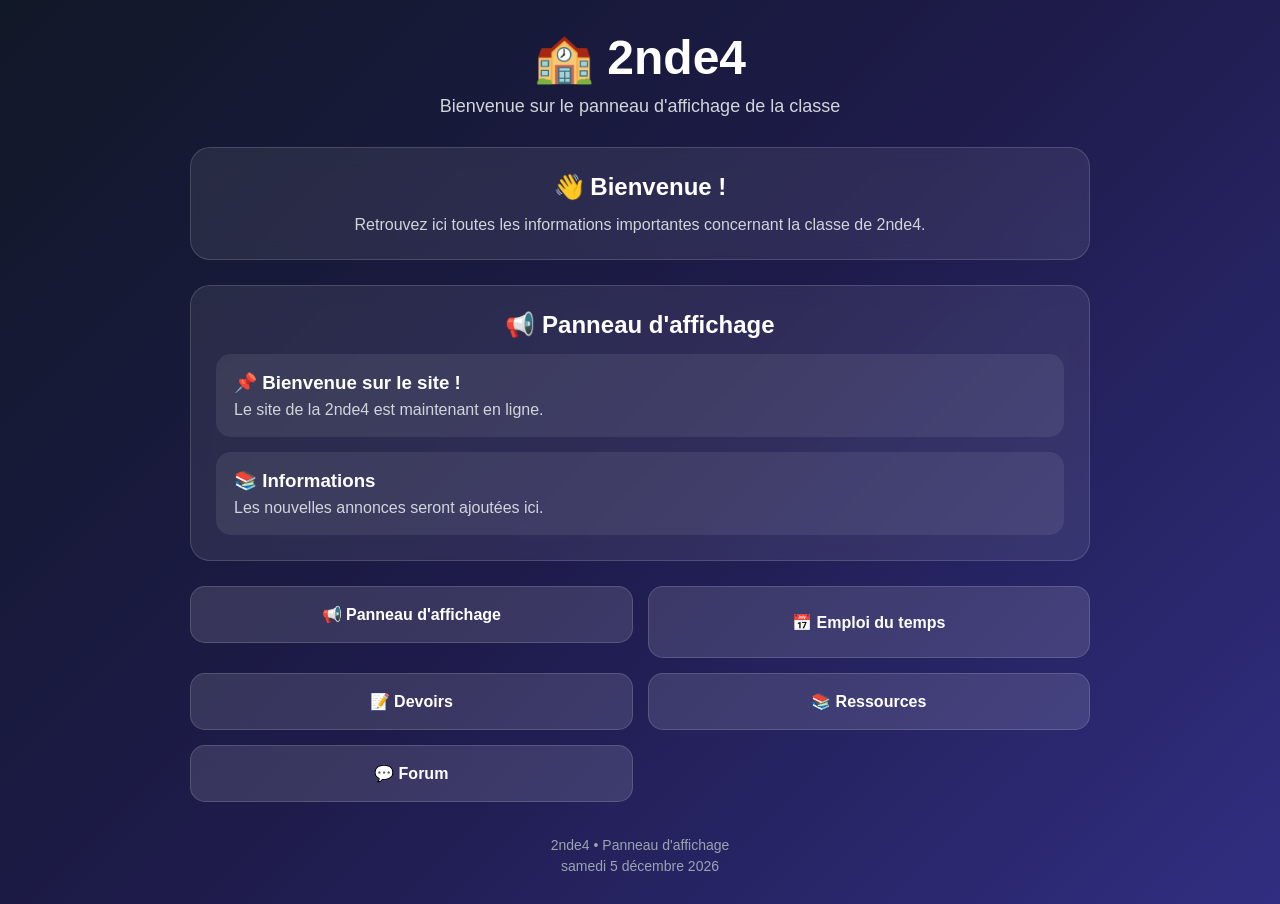
==== index.html @ 2724e39a "Premier commit" ====
<!DOCTYPE html>

<html lang="fr">
<head>
    <meta charset="UTF-8">
    <meta name="viewport" content="width=device-width, initial-scale=1.0">

<title>2nde4</title>

<link rel="stylesheet" href="style.css">

</head>

<body>

<header>
    <h1>🏫 2nde4</h1>
    <p>Bienvenue sur le panneau d'affichage de la classe</p>
</header>

<main>

    <section class="welcome">
        <h2>👋 Bienvenue !</h2>
        <p>
            Retrouvez ici toutes les informations importantes
            concernant la classe de 2nde4.
        </p>
    </section>

    <section class="panel">
        <h2>📢 Panneau d'affichage</h2>

        <div class="announcement">
            <h3>📌 Bienvenue sur le site !</h3>
            <p>
                Le site de la 2nde4 est maintenant en ligne.
            </p>
        </div>

        <div class="announcement">
            <h3>📚 Informations</h3>
            <p>
                Les nouvelles annonces seront ajoutées ici.
            </p>
        </div>
    </section>

    <section class="buttons">

        <a href="affichage.html" class="menu-button">
    📢 Panneau d'affichage
</a>

        <button onclick="showMessage('📅 Emploi du temps')">
            📅 Emploi du temps
        </button>

        <button onclick="showMessage('📝 Devoirs et contrôles')">
            📝 Devoirs
        </button>

        <button onclick="showMessage('📚 Ressources')">
            📚 Ressources
        </button>

        <button onclick="showMessage('💬 Forum')">
            💬 Forum
        </button>

    </section>

</main>

<footer>
    <p>2nde4 • Panneau d'affichage</p>
    <p id="date"></p>
</footer>

<script src="script.js"></script>

</body>
</html>
---- style.css ----
* {
  box-sizing: border-box;
  margin: 0;
  padding: 0;
  }

body {
font-family: Arial, sans-serif;
min-height: 100vh;
background: linear-gradient(135deg, #111827, #1e1b4b, #312e81);
color: white;
text-align: center;
padding: 30px 15px;
}

header {
margin-bottom: 30px;
}

header h1 {
font-size: 48px;
margin-bottom: 10px;
}

header p {
color: #d1d5db;
font-size: 18px;
}

main {
max-width: 900px;
margin: auto;
}

section {
margin-bottom: 25px;
}

.welcome,
.panel {
background: rgba(255, 255, 255, 0.08);
border: 1px solid rgba(255, 255, 255, 0.15);
border-radius: 20px;
padding: 25px;
backdrop-filter: blur(10px);
}

h2 {
margin-bottom: 15px;
}

.welcome p {
color: #d1d5db;
}

.announcement {
text-align: left;
background: rgba(255, 255, 255, 0.08);
padding: 18px;
margin-top: 15px;
border-radius: 15px;
}

.announcement h3 {
margin-bottom: 7px;
}

.announcement p {
color: #d1d5db;
}

.buttons {
display: grid;
grid-template-columns: repeat(2, 1fr);
gap: 15px;
}

button {
border: none;
border-radius: 15px;
padding: 18px;
font-size: 16px;
font-weight: bold;
color: white;
background: rgba(255, 255, 255, 0.12);
border: 1px solid rgba(255, 255, 255, 0.15);
cursor: pointer;
transition: 0.25s;
}

button:hover {
transform: translateY(-3px);
background: rgba(255, 255, 255, 0.2);
}

footer {
margin-top: 35px;
color: #9ca3af;
font-size: 14px;
}

#date {
margin-top: 5px;
}

@media (max-width: 600px) {

header h1 {
    font-size: 38px;
}

.buttons {
    grid-template-columns: 1fr;
}

}
.back-button {
display: inline-block;
margin-bottom: 25px;
padding: 12px 20px;
border-radius: 12px;
background: rgba(255, 255, 255, 0.1);
border: 1px solid rgba(255, 255, 255, 0.15);
color: white;
text-decoration: none;
font-weight: bold;
transition: 0.25s;
}

.back-button {
transform: translateY(-2px);
background: rgba(255, 255, 255, 0.2);
}

.announcement small {
display: block;
margin-top: 12px;
color: #9ca3af;
}

.menu-button {
    display: block;
    text-decoration: none;
    color: white;
    background: rgba(255, 255, 255, 0.12);
    border: 1px solid rgba(255, 255, 255, 0.15);
    border-radius: 15px;
    padding: 18px;
    margin-bottom: 15px;
    font-size: 16px;
    font-weight: bold;
    transition: 0.25s;
}

.menu-button:hover {
    transform: translateY(-3px);
    background: rgba(255, 255, 255, 0.2);
}

.add-button {
width: 100%;
margin-bottom: 20px;
border: none;
border-radius: 15px;
padding: 17px;
font-size: 16px;
font-weight: bold;
color: white;
background: rgba(255, 255, 255, 0.12);
border: 1px solid rgba(255, 255, 255, 0.15);
cursor: pointer;
transition: 0.25s;
}

.add-button {
transform: translateY(-3px);
background: rgba(255, 255, 255, 0.2);
}

.form-container {
display: none;
background: rgba(255, 255, 255, 0.08);
border: 1px solid rgba(255, 255, 255, 0.15);
border-radius: 20px;
padding: 25px;
margin-bottom: 25px;
backdrop-filter: blur(10px);
}

.form-container input,
.form-container textarea {
width: 100%;
margin-top: 15px;
padding: 14px;
border: none;
border-radius: 12px;
background: rgba(255, 255, 255, 0.1);
color: white;
font-size: 15px;
outline: none;
}

.form-container textarea {
min-height: 120px;
resize: vertical;
}

.form-container input::placeholder,
.form-container textarea::placeholder {
color: #aaa;
}

.form-buttons {
display: flex;
gap: 10px;
margin-top: 15px;
}

.form-buttons button {
flex: 1;
}

.post {
text-align: left;
background: rgba(255, 255, 255, 0.08);
padding: 20px;
margin-bottom: 15px;
border-radius: 15px;
}

.post h3 {
margin-bottom: 10px;
}

.post p {
color: #d1d5db;
white-space: pre-wrap;
}

.post small {
display: block;
margin-top: 12px;
color: #9ca3af;
}
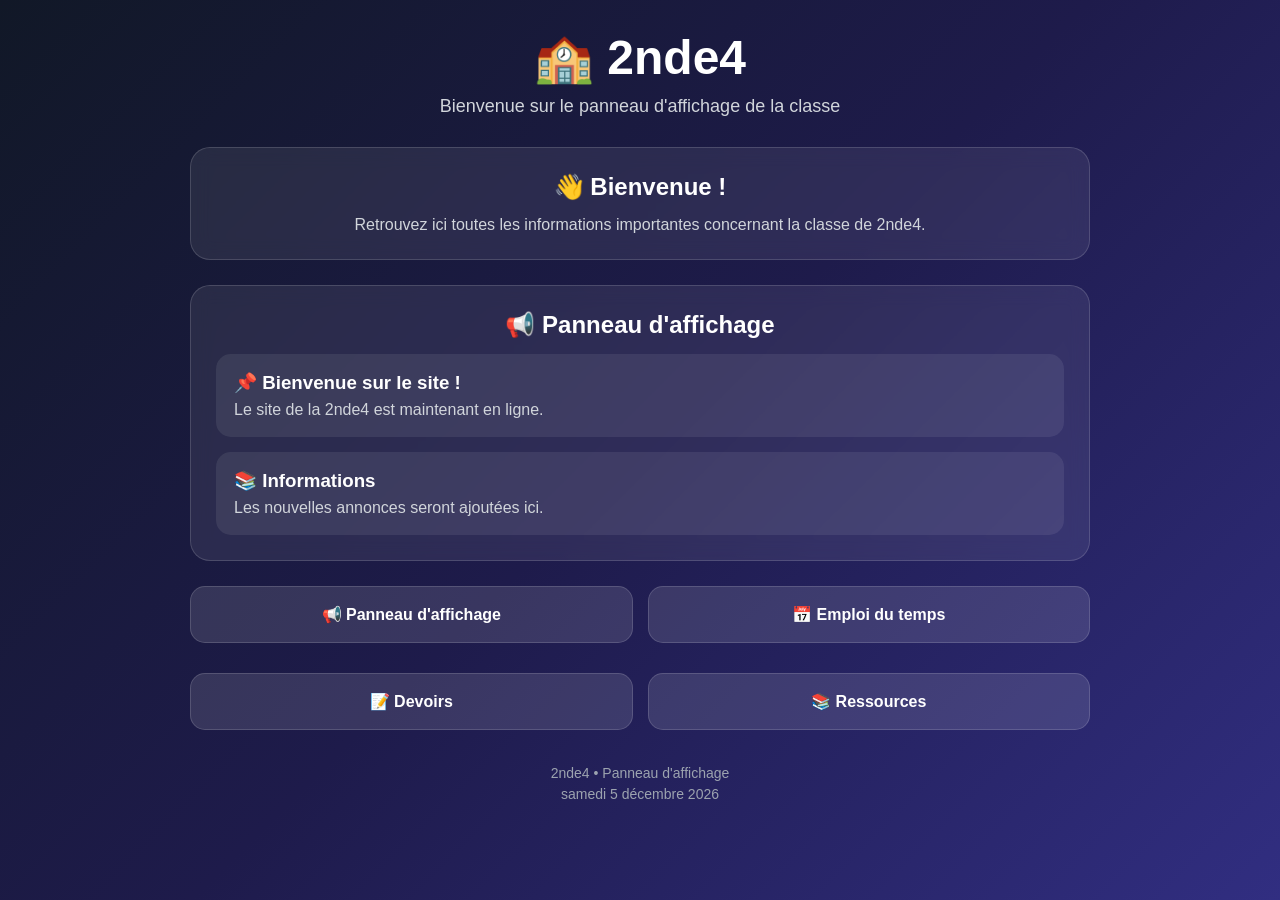
==== commit feb00c4b: "Add files via upload" ====
--- a/index.html
+++ b/index.html
@@ -1,83 +1,79 @@
-<!DOCTYPE html>
-
-<html lang="fr">
-<head>
-    <meta charset="UTF-8">
-    <meta name="viewport" content="width=device-width, initial-scale=1.0">
-
-<title>2nde4</title>
-
-<link rel="stylesheet" href="style.css">
-
-</head>
-
-<body>
-
-<header>
-    <h1>🏫 2nde4</h1>
-    <p>Bienvenue sur le panneau d'affichage de la classe</p>
-</header>
-
-<main>
-
-    <section class="welcome">
-        <h2>👋 Bienvenue !</h2>
-        <p>
-            Retrouvez ici toutes les informations importantes
-            concernant la classe de 2nde4.
-        </p>
-    </section>
-
-    <section class="panel">
-        <h2>📢 Panneau d'affichage</h2>
-
-        <div class="announcement">
-            <h3>📌 Bienvenue sur le site !</h3>
-            <p>
-                Le site de la 2nde4 est maintenant en ligne.
-            </p>
-        </div>
-
-        <div class="announcement">
-            <h3>📚 Informations</h3>
-            <p>
-                Les nouvelles annonces seront ajoutées ici.
-            </p>
-        </div>
-    </section>
-
-    <section class="buttons">
-
-        <a href="affichage.html" class="menu-button">
-    📢 Panneau d'affichage
-</a>
-
-        <button onclick="showMessage('📅 Emploi du temps')">
-            📅 Emploi du temps
-        </button>
-
-        <button onclick="showMessage('📝 Devoirs et contrôles')">
-            📝 Devoirs
-        </button>
-
-        <button onclick="showMessage('📚 Ressources')">
-            📚 Ressources
-        </button>
-
-        <button onclick="showMessage('💬 Forum')">
-            💬 Forum
-        </button>
-
-    </section>
-
-</main>
-
-<footer>
-    <p>2nde4 • Panneau d'affichage</p>
-    <p id="date"></p>
-</footer>
-
-<script src="script.js"></script>
-
-</body>
-</html>
+<!DOCTYPE html>
+
+<html lang="fr">
+<head>
+    <meta charset="UTF-8">
+    <meta name="viewport" content="width=device-width, initial-scale=1.0">
+
+<title>2nde4</title>
+
+<link rel="stylesheet" href="style.css">
+
+</head>
+
+<body>
+
+<header>
+    <h1>🏫 2nde4</h1>
+    <p>Bienvenue sur le panneau d'affichage de la classe</p>
+</header>
+
+<main>
+
+    <section class="welcome">
+        <h2>👋 Bienvenue !</h2>
+        <p>
+            Retrouvez ici toutes les informations importantes
+            concernant la classe de 2nde4.
+        </p>
+    </section>
+
+    <section class="panel">
+        <h2>📢 Panneau d'affichage</h2>
+
+        <div class="announcement">
+            <h3>📌 Bienvenue sur le site !</h3>
+            <p>
+                Le site de la 2nde4 est maintenant en ligne.
+            </p>
+        </div>
+
+        <div class="announcement">
+            <h3>📚 Informations</h3>
+            <p>
+                Les nouvelles annonces seront ajoutées ici.
+            </p>
+        </div>
+    </section>
+
+    <section class="buttons">
+
+        <a href="affichage.html" class="menu-button">
+    📢 Panneau d'affichage
+</a>
+
+        <a href="emploi-du-temps.html" class="menu-button">
+    📅 Emploi du temps
+</a>
+
+        <button onclick="showMessage('📝 Devoirs et contrôles')">
+            📝 Devoirs
+        </button>
+
+        <button onclick="showMessage('📚 Ressources')">
+            📚 Ressources
+        </button>
+
+    </section>
+
+</main>
+
+<footer>
+    <p>2nde4 • Panneau d'affichage</p>
+    <p id="date"></p>
+</footer>
+
+<script src="script.js"></script>
+
+</body>
+</html>
--- a/style.css
+++ b/style.css
@@ -1,244 +1,330 @@
-* {
-  box-sizing: border-box;
-  margin: 0;
-  padding: 0;
-  }
-
-body {
-font-family: Arial, sans-serif;
-min-height: 100vh;
-background: linear-gradient(135deg, #111827, #1e1b4b, #312e81);
-color: white;
-text-align: center;
-padding: 30px 15px;
-}
-
-header {
-margin-bottom: 30px;
-}
-
-header h1 {
-font-size: 48px;
-margin-bottom: 10px;
-}
-
-header p {
-color: #d1d5db;
-font-size: 18px;
-}
-
-main {
-max-width: 900px;
-margin: auto;
-}
-
-section {
-margin-bottom: 25px;
-}
-
-.welcome,
-.panel {
-background: rgba(255, 255, 255, 0.08);
-border: 1px solid rgba(255, 255, 255, 0.15);
-border-radius: 20px;
-padding: 25px;
-backdrop-filter: blur(10px);
-}
-
-h2 {
-margin-bottom: 15px;
-}
-
-.welcome p {
-color: #d1d5db;
-}
-
-.announcement {
-text-align: left;
-background: rgba(255, 255, 255, 0.08);
-padding: 18px;
-margin-top: 15px;
-border-radius: 15px;
-}
-
-.announcement h3 {
-margin-bottom: 7px;
-}
-
-.announcement p {
-color: #d1d5db;
-}
-
-.buttons {
-display: grid;
-grid-template-columns: repeat(2, 1fr);
-gap: 15px;
-}
-
-button {
-border: none;
-border-radius: 15px;
-padding: 18px;
-font-size: 16px;
-font-weight: bold;
-color: white;
-background: rgba(255, 255, 255, 0.12);
-border: 1px solid rgba(255, 255, 255, 0.15);
-cursor: pointer;
-transition: 0.25s;
-}
-
-button:hover {
-transform: translateY(-3px);
-background: rgba(255, 255, 255, 0.2);
-}
-
-footer {
-margin-top: 35px;
-color: #9ca3af;
-font-size: 14px;
-}
-
-#date {
-margin-top: 5px;
-}
-
-@media (max-width: 600px) {
-
-header h1 {
-    font-size: 38px;
-}
-
-.buttons {
-    grid-template-columns: 1fr;
-}
-
-}
-.back-button {
-display: inline-block;
-margin-bottom: 25px;
-padding: 12px 20px;
-border-radius: 12px;
-background: rgba(255, 255, 255, 0.1);
-border: 1px solid rgba(255, 255, 255, 0.15);
-color: white;
-text-decoration: none;
-font-weight: bold;
-transition: 0.25s;
-}
-
-.back-button {
-transform: translateY(-2px);
-background: rgba(255, 255, 255, 0.2);
-}
-
-.announcement small {
-display: block;
-margin-top: 12px;
-color: #9ca3af;
-}
-
-.menu-button {
-    display: block;
-    text-decoration: none;
-    color: white;
-    background: rgba(255, 255, 255, 0.12);
-    border: 1px solid rgba(255, 255, 255, 0.15);
-    border-radius: 15px;
-    padding: 18px;
-    margin-bottom: 15px;
-    font-size: 16px;
-    font-weight: bold;
-    transition: 0.25s;
-}
-
-.menu-button:hover {
-    transform: translateY(-3px);
-    background: rgba(255, 255, 255, 0.2);
-}
-
-.add-button {
-width: 100%;
-margin-bottom: 20px;
-border: none;
-border-radius: 15px;
-padding: 17px;
-font-size: 16px;
-font-weight: bold;
-color: white;
-background: rgba(255, 255, 255, 0.12);
-border: 1px solid rgba(255, 255, 255, 0.15);
-cursor: pointer;
-transition: 0.25s;
-}
-
-.add-button {
-transform: translateY(-3px);
-background: rgba(255, 255, 255, 0.2);
-}
-
-.form-container {
-display: none;
-background: rgba(255, 255, 255, 0.08);
-border: 1px solid rgba(255, 255, 255, 0.15);
-border-radius: 20px;
-padding: 25px;
-margin-bottom: 25px;
-backdrop-filter: blur(10px);
-}
-
-.form-container input,
-.form-container textarea {
-width: 100%;
-margin-top: 15px;
-padding: 14px;
-border: none;
-border-radius: 12px;
-background: rgba(255, 255, 255, 0.1);
-color: white;
-font-size: 15px;
-outline: none;
-}
-
-.form-container textarea {
-min-height: 120px;
-resize: vertical;
-}
-
-.form-container input::placeholder,
-.form-container textarea::placeholder {
-color: #aaa;
-}
-
-.form-buttons {
-display: flex;
-gap: 10px;
-margin-top: 15px;
-}
-
-.form-buttons button {
-flex: 1;
-}
-
-.post {
-text-align: left;
-background: rgba(255, 255, 255, 0.08);
-padding: 20px;
-margin-bottom: 15px;
-border-radius: 15px;
-}
-
-.post h3 {
-margin-bottom: 10px;
-}
-
-.post p {
-color: #d1d5db;
-white-space: pre-wrap;
-}
-
-.post small {
-display: block;
-margin-top: 12px;
-color: #9ca3af;
+* {
+  box-sizing: border-box;
+  margin: 0;
+  padding: 0;
+  }
+
+body {
+font-family: Arial, sans-serif;
+min-height: 100vh;
+background: linear-gradient(135deg, #111827, #1e1b4b, #312e81);
+color: white;
+text-align: center;
+padding: 30px 15px;
+}
+
+header {
+margin-bottom: 30px;
+}
+
+header h1 {
+font-size: 48px;
+margin-bottom: 10px;
+}
+
+header p {
+color: #d1d5db;
+font-size: 18px;
+}
+
+main {
+max-width: 900px;
+margin: auto;
+}
+
+section {
+margin-bottom: 25px;
+}
+
+.welcome,
+.panel {
+background: rgba(255, 255, 255, 0.08);
+border: 1px solid rgba(255, 255, 255, 0.15);
+border-radius: 20px;
+padding: 25px;
+backdrop-filter: blur(10px);
+}
+
+h2 {
+margin-bottom: 15px;
+}
+
+.welcome p {
+color: #d1d5db;
+}
+
+.announcement {
+text-align: left;
+background: rgba(255, 255, 255, 0.08);
+padding: 18px;
+margin-top: 15px;
+border-radius: 15px;
+}
+
+.announcement h3 {
+margin-bottom: 7px;
+}
+
+.announcement p {
+color: #d1d5db;
+}
+
+.buttons {
+display: grid;
+grid-template-columns: repeat(2, 1fr);
+gap: 15px;
+}
+
+button {
+border: none;
+border-radius: 15px;
+padding: 18px;
+font-size: 16px;
+font-weight: bold;
+color: white;
+background: rgba(255, 255, 255, 0.12);
+border: 1px solid rgba(255, 255, 255, 0.15);
+cursor: pointer;
+transition: 0.25s;
+}
+
+button:hover {
+transform: translateY(-3px);
+background: rgba(255, 255, 255, 0.2);
+}
+
+footer {
+margin-top: 35px;
+color: #9ca3af;
+font-size: 14px;
+}
+
+#date {
+margin-top: 5px;
+}
+
+@media (max-width: 600px) {
+
+header h1 {
+    font-size: 38px;
+}
+
+.buttons {
+    grid-template-columns: 1fr;
+}
+
+}
+.back-button {
+display: inline-block;
+margin-bottom: 25px;
+padding: 12px 20px;
+border-radius: 12px;
+background: rgba(255, 255, 255, 0.1);
+border: 1px solid rgba(255, 255, 255, 0.15);
+color: white;
+text-decoration: none;
+font-weight: bold;
+transition: 0.25s;
+}
+
+.back-button {
+transform: translateY(-2px);
+background: rgba(255, 255, 255, 0.2);
+}
+
+.announcement small {
+display: block;
+margin-top: 12px;
+color: #9ca3af;
+}
+
+.menu-button {
+    display: block;
+    text-decoration: none;
+    color: white;
+    background: rgba(255, 255, 255, 0.12);
+    border: 1px solid rgba(255, 255, 255, 0.15);
+    border-radius: 15px;
+    padding: 18px;
+    margin-bottom: 15px;
+    font-size: 16px;
+    font-weight: bold;
+    transition: 0.25s;
+}
+
+.menu-button:hover {
+    transform: translateY(-3px);
+    background: rgba(255, 255, 255, 0.2);
+}
+
+.add-button {
+width: 100%;
+margin-bottom: 20px;
+border: none;
+border-radius: 15px;
+padding: 17px;
+font-size: 16px;
+font-weight: bold;
+color: white;
+background: rgba(255, 255, 255, 0.12);
+border: 1px solid rgba(255, 255, 255, 0.15);
+cursor: pointer;
+transition: 0.25s;
+}
+
+.add-button {
+transform: translateY(-3px);
+background: rgba(255, 255, 255, 0.2);
+}
+
+.form-container {
+display: none;
+background: rgba(255, 255, 255, 0.08);
+border: 1px solid rgba(255, 255, 255, 0.15);
+border-radius: 20px;
+padding: 25px;
+margin-bottom: 25px;
+backdrop-filter: blur(10px);
+}
+
+.form-container input,
+.form-container textarea {
+width: 100%;
+margin-top: 15px;
+padding: 14px;
+border: none;
+border-radius: 12px;
+background: rgba(255, 255, 255, 0.1);
+color: white;
+font-size: 15px;
+outline: none;
+}
+
+.form-container textarea {
+min-height: 120px;
+resize: vertical;
+}
+
+.form-container input::placeholder,
+.form-container textarea::placeholder {
+color: #aaa;
+}
+
+.form-buttons {
+display: flex;
+gap: 10px;
+margin-top: 15px;
+}
+
+.form-buttons button {
+flex: 1;
+}
+
+.post {
+text-align: left;
+background: rgba(255, 255, 255, 0.08);
+padding: 20px;
+margin-bottom: 15px;
+border-radius: 15px;
+}
+
+.post h3 {
+margin-bottom: 10px;
+}
+
+.post p {
+color: #d1d5db;
+white-space: pre-wrap;
+}
+
+.post small {
+display: block;
+margin-top: 12px;
+color: #9ca3af;
+}
+
+/* =========================
+   EMPLOI DU TEMPS
+========================= */
+
+.navigation-semaine {
+    display: flex;
+    justify-content: center;
+    align-items: center;
+    gap: 10px;
+    margin: 20px 0;
+    flex-wrap: wrap;
+}
+
+.navigation-semaine button {
+    padding: 10px 15px;
+    border: none;
+    border-radius: 12px;
+    cursor: pointer;
+    font-size: 15px;
+}
+
+.semaine-titre {
+    text-align: center;
+    margin: 25px 0;
+    text-transform: capitalize;
+}
+
+.jour-emploi {
+    margin-bottom: 25px;
+}
+
+.jour-titre {
+    text-transform: capitalize;
+    margin-bottom: 10px;
+}
+
+.cours {
+    background: rgba(255, 255, 255, 0.08);
+    border: 1px solid rgba(255, 255, 255, 0.15);
+    border-radius: 14px;
+    padding: 15px;
+    margin-bottom: 10px;
+}
+
+.cours-heure {
+    font-weight: bold;
+    margin-bottom: 6px;
+}
+
+.cours-matiere {
+    font-size: 18px;
+    font-weight: bold;
+    margin-bottom: 5px;
+}
+
+.cours-salle {
+    opacity: 0.8;
+}
+
+.aucun-cours {
+    opacity: 0.7;
+    font-style: italic;
+}
+
+/* =========================
+   ÉTAT DES COURS
+========================= */
+
+/* 🟢 Cours en ce moment */
+.cours-en-cours {
+    background: rgba(34, 197, 94, 0.30);
+    border: 2px solid #22c55e;
+}
+
+/* 🟠 Prochain cours */
+.cours-prochain {
+    background: rgba(249, 115, 22, 0.30);
+    border: 2px solid #f97316;
+}
+
+/* 🔴 Cours terminé */
+.cours-passe {
+    background: rgba(239, 68, 68, 0.30);
+    border: 2px solid #ef4444;
 }
